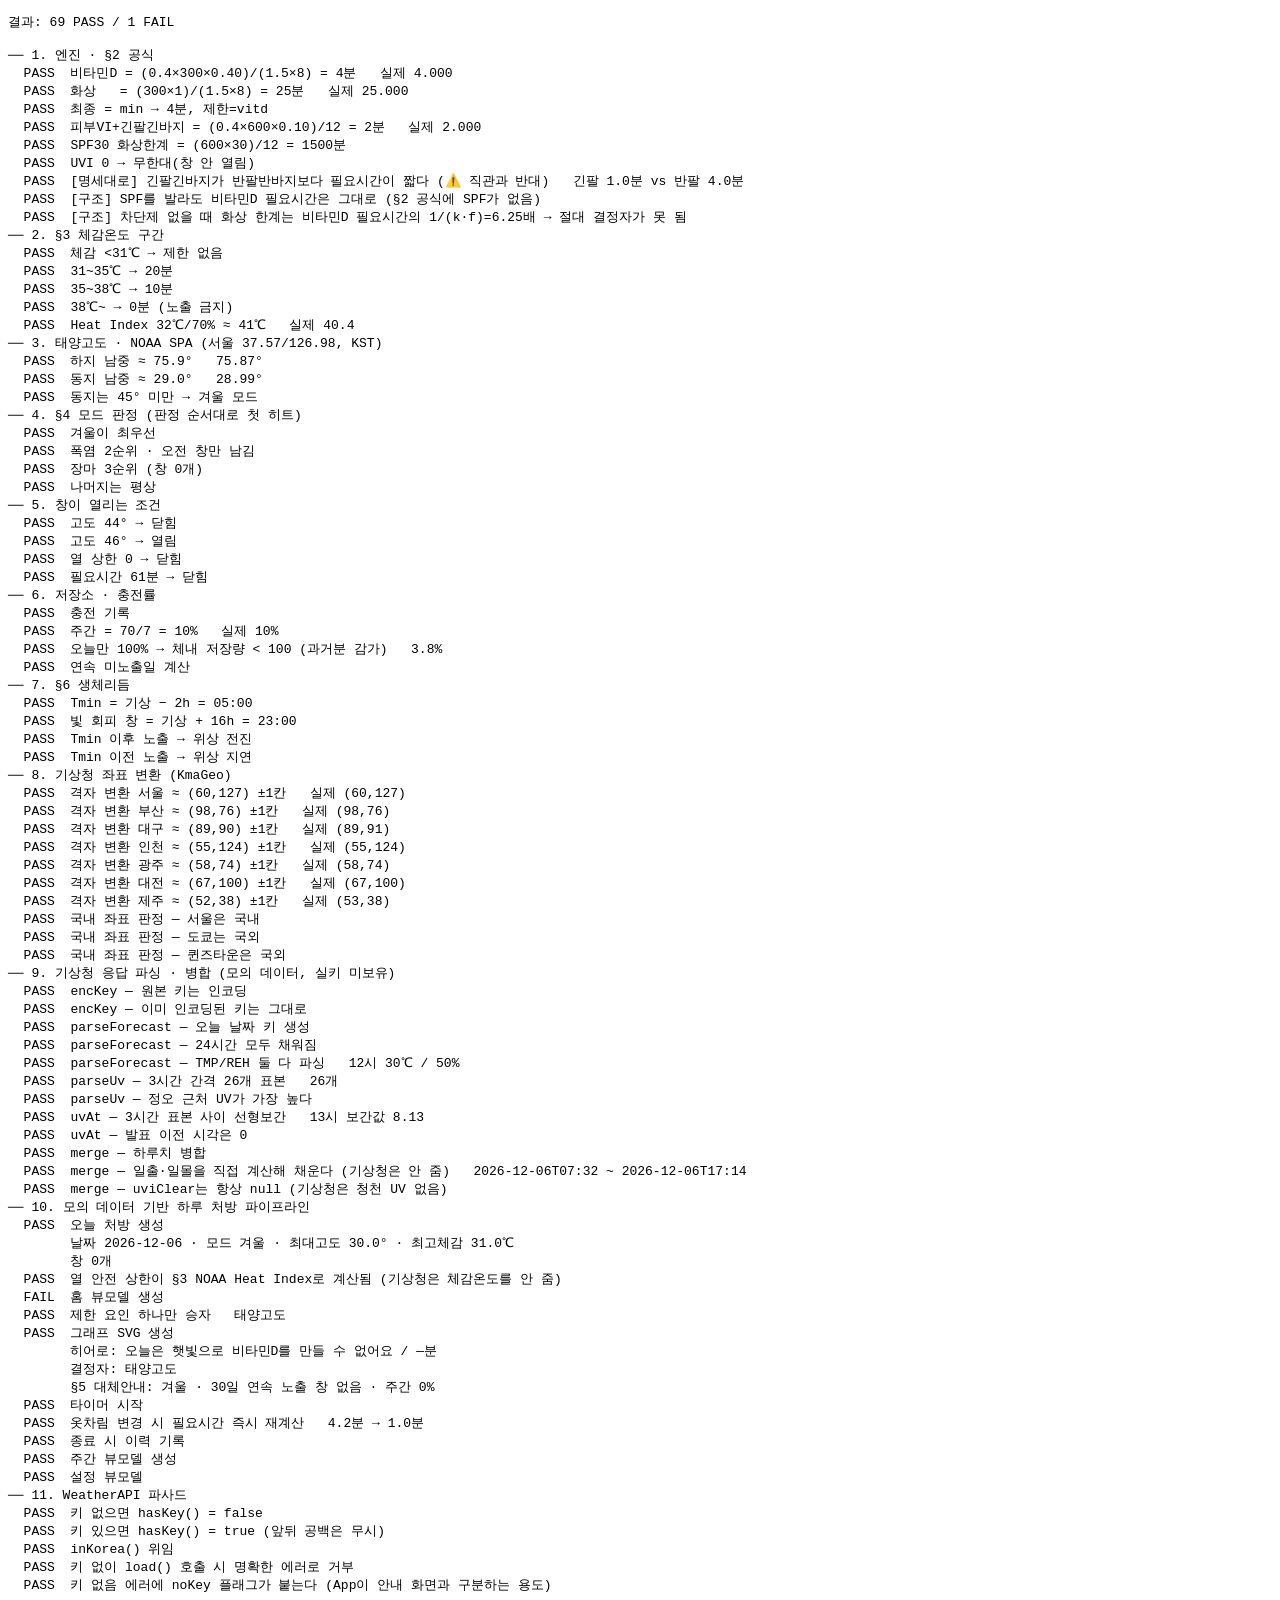
==== tests/smoke.html @ d5e83764 "일광 처방 프로토타입 — 기상청 API 기반 비타민D 노출 계산기 - core: 태양고도(NOAA SPA) · 계산 엔진(§2~§4,§6) · 기상청 단기예보+생활기상지수 연동 -" ====
<!DOCTYPE html>
<html lang="ko">
<head><meta charset="utf-8"><title>일광 처방 — 스모크 테스트</title></head>
<body>
<pre id="out">running…</pre>

<script src="../core/solar.js"></script>
<script src="../core/engine.js"></script>
<script src="../core/store.repo.js"></script>
<script src="../core/kma.geo.js"></script>
<script src="../core/providers/kma.provider.js"></script>
<script src="../core/weather.api.js"></script>
<script src="../shared/ui.js"></script>
<script src="../core/prescription.js"></script>
<script src="../shared/chart.js"></script>
<script src="../shared/notify.js"></script>
<script src="../features/onboarding/onboarding.service.js"></script>
<script src="../features/home/home.service.js"></script>
<script src="../features/timer/timer.service.js"></script>
<script src="../features/weekly/weekly.service.js"></script>
<script src="../features/settings/settings.service.js"></script>

<script>
var L = [], pass = 0, fail = 0;
function log(s) { L.push(s); }
function ok(name, cond, extra) {
  if (cond) { pass++; log('  PASS  ' + name + (extra ? '   ' + extra : '')); }
  else { fail++; log('  FAIL  ' + name + (extra ? '   ' + extra : '')); }
}
function near(a, b, tol) { return Math.abs(a - b) <= tol; }

/* ---------- 1. 엔진 단위 검증 (§2 공식 손계산 대조) ---------- */
log('── 1. 엔진 · §2 공식');
var r = Engine.computePoint({ uvi: 8, tempC: 25, rh: 50, skinType: 3, clothing: 'shortShort', spf: 1 });
ok('비타민D = (0.4×300×0.40)/(1.5×8) = 4분', near(r.vitd, 4, 0.001), '실제 ' + r.vitd.toFixed(3));
ok('화상   = (300×1)/(1.5×8) = 25분',        near(r.burn, 25, 0.001), '실제 ' + r.burn.toFixed(3));
ok('최종 = min → 4분, 제한=vitd',            near(r.minutes, 4, 0.001) && r.limitedBy === 'vitd');

var r2 = Engine.computePoint({ uvi: 8, tempC: 25, rh: 50, skinType: 6, clothing: 'longLong', spf: 30 });
ok('피부VI+긴팔긴바지 = (0.4×600×0.10)/12 = 2분', near(r2.vitd, 2, 0.001), '실제 ' + r2.vitd.toFixed(3));
ok('SPF30 화상한계 = (600×30)/12 = 1500분',       near(r2.burn, 1500, 0.01));

var r3 = Engine.computePoint({ uvi: 0, tempC: 25, rh: 50, skinType: 3, clothing: 'shortShort', spf: 1 });
ok('UVI 0 → 무한대(창 안 열림)', !isFinite(r3.minutes));

/* ⚠️ 명세 §2는 f_BSA를 분자에 둔다 → 옷을 더 입을수록 필요시간이 짧아진다.
   현재 동작을 '고정'해 두는 테스트. 조에서 공식을 뒤집기로 하면 이 테스트도 같이 뒤집을 것. */
var few = Engine.computePoint({ uvi: 8, tempC: 25, rh: 50, skinType: 3, clothing: 'longLong', spf: 1 }).vitd;
var many = Engine.computePoint({ uvi: 8, tempC: 25, rh: 50, skinType: 3, clothing: 'shortShort', spf: 1 }).vitd;
ok('[명세대로] 긴팔긴바지가 반팔반바지보다 필요시간이 짧다 (⚠️ 직관과 반대)',
   Engine.F_BSA_IN_DENOMINATOR ? few > many : few < many,
   '긴팔 ' + few.toFixed(1) + '분 vs 반팔 ' + many.toFixed(1) + '분');
ok('[구조] SPF를 발라도 비타민D 필요시간은 그대로 (§2 공식에 SPF가 없음)',
   Engine.computePoint({ uvi: 8, tempC: 25, rh: 50, skinType: 3, clothing: 'shortShort', spf: 50 }).vitd === many);
ok('[구조] 차단제 없을 때 화상 한계는 비타민D 필요시간의 1/(k·f)=6.25배 → 절대 결정자가 못 됨',
   Math.abs(Engine.computePoint({ uvi: 8, tempC: 25, rh: 50, skinType: 3, clothing: 'shortShort', spf: 1 }).burn / many - 6.25) < 0.01);

/* ---------- 2. §3 열 안전 상한 구간표 ---------- */
log('── 2. §3 체감온도 구간');
ok('체감 <31℃ → 제한 없음', Engine.heatCap(30).minutes === Infinity);
ok('31~35℃ → 20분',        Engine.heatCap(33).minutes === 20);
ok('35~38℃ → 10분',        Engine.heatCap(36).minutes === 10);
ok('38℃~ → 0분 (노출 금지)', Engine.heatCap(39).minutes === 0);
ok('Heat Index 32℃/70% ≈ 41℃', near(Engine.heatIndex(32, 70), 41, 1.5),
   '실제 ' + Engine.heatIndex(32, 70).toFixed(1));

/* ---------- 3. 태양고도 (NOAA) ---------- */
log('── 3. 태양고도 · NOAA SPA (서울 37.57/126.98, KST)');
ok('하지 남중 ≈ 75.9°', near(Solar.maxAltitude(2026, 6, 21, 37.57, 126.98, 9), 75.9, 0.3),
   Solar.maxAltitude(2026, 6, 21, 37.57, 126.98, 9).toFixed(2) + '°');
ok('동지 남중 ≈ 29.0°', near(Solar.maxAltitude(2026, 12, 21, 37.57, 126.98, 9), 29.0, 0.3),
   Solar.maxAltitude(2026, 12, 21, 37.57, 126.98, 9).toFixed(2) + '°');
ok('동지는 45° 미만 → 겨울 모드', Solar.maxAltitude(2026, 12, 21, 37.57, 126.98, 9) < 45);

/* ---------- 4. §4 모드 판정 우선순위 ---------- */
log('── 4. §4 모드 판정 (판정 순서대로 첫 히트)');
var W = [{ recommendStart: 600, recommendMinutes: 10 }, { recommendStart: 840, recommendMinutes: 12 }];
ok('겨울이 최우선', Engine.decideMode({ maxAltitude: 40, maxHeatIndexC: 40, windows: W }).id === 'winter');
var heat = Engine.decideMode({ maxAltitude: 70, maxHeatIndexC: 33, windows: W });
ok('폭염 2순위 · 오전 창만 남김', heat.id === 'heat' && heat.windows.length === 1);
ok('장마 3순위 (창 0개)', Engine.decideMode({ maxAltitude: 70, maxHeatIndexC: 25, windows: [] }).id === 'cloudy');
ok('나머지는 평상',     Engine.decideMode({ maxAltitude: 70, maxHeatIndexC: 25, windows: W }).id === 'normal');

/* ---------- 5. 창 열림 3조건 ---------- */
log('── 5. 창이 열리는 조건');
var okr = { heat: Infinity, minutes: 20 };
ok('고도 44° → 닫힘', Engine.isOpen(44, okr) === false);
ok('고도 46° → 열림', Engine.isOpen(46, okr) === true);
ok('열 상한 0 → 닫힘', Engine.isOpen(60, { heat: 0, minutes: 5 }) === false);
ok('필요시간 61분 → 닫힘', Engine.isOpen(60, { heat: Infinity, minutes: 61 }) === false);

/* ---------- 6. 저장소 · 충전률 · 반감기 ---------- */
log('── 6. 저장소 · 충전률');
Repo.reset();
Repo.setProfile({ onboarded: true, skinType: 3, clothing: 'shortShort', spf: 1, wakeTime: '07:00' });
var todayKey = Engine.dayKey(new Date());
Repo.addCharge(todayKey, 70);
ok('충전 기록', Repo.getDaily()[todayKey] === 70);
var wk = Engine.weeklyCharge(Repo.getDaily());
ok('주간 = 70/7 = 10%', wk.percent === 10, '실제 ' + wk.percent + '%');
var d2 = {}; d2[todayKey] = 100;
ok('오늘만 100% → 체내 저장량 < 100 (과거분 감가)', Engine.bodyStore(d2) < 100 && Engine.bodyStore(d2) > 3,
   Engine.bodyStore(d2).toFixed(1) + '%');
ok('연속 미노출일 계산', Engine.consecutiveMissDays({}, false) >= 1);

/* ---------- 7. §6 생체리듬 ---------- */
log('── 7. §6 생체리듬');
var c = Engine.circadian(UI.timeToMin('07:00'), 600);
ok('Tmin = 기상 − 2h = 05:00', UI.hm(c.tmin) === '05:00');
ok('빛 회피 창 = 기상 + 16h = 23:00', UI.hm(c.avoidStart) === '23:00');
ok('Tmin 이후 노출 → 위상 전진', c.phase === 'advance');
ok('Tmin 이전 노출 → 위상 지연', Engine.circadian(UI.timeToMin('07:00'), 240).phase === 'delay');

/* ---------- 8. 기상청 좌표 변환 ---------- */
log('── 8. 기상청 좌표 변환 (KmaGeo)');
/* 시청 좌표(위경도)로 계산한 값과 기상청 공식 관측지점 격자값을 비교한다.
   두 좌표가 미세하게 달라 경계에서 ±1칸 어긋날 수 있으므로 허용오차를 둔다 —
   실패하면 알고리즘 문제, 1칸 이내 차이는 좌표 기준점 차이일 뿐 문제 없음. */
[['서울',37.5665,126.9780,60,127],['부산',35.1796,129.0756,98,76],
 ['대구',35.8714,128.6014,89,90],['인천',37.4563,126.7052,55,124],
 ['광주',35.1595,126.8526,58,74],['대전',36.3504,127.3845,67,100],
 ['제주',33.4996,126.5312,52,38]].forEach(function (c) {
  var g = KmaGeo.toGrid(c[1], c[2]);
  ok('격자 변환 ' + c[0] + ' ≈ (' + c[3] + ',' + c[4] + ') ±1칸',
     Math.abs(g.nx - c[3]) <= 1 && Math.abs(g.ny - c[4]) <= 1,
     '실제 (' + g.nx + ',' + g.ny + ')');
});
ok('국내 좌표 판정 — 서울은 국내', KmaGeo.inKorea(37.57, 126.98) === true);
ok('국내 좌표 판정 — 도쿄는 국외', KmaGeo.inKorea(35.68, 139.69) === false);
ok('국내 좌표 판정 — 퀸즈타운은 국외', KmaGeo.inKorea(-45.03, 168.66) === false);

/* ---------- 9. 기상청 응답 파싱·병합 (KmaProvider) ----------
   ⚠️ 실서비스키가 없어 네트워크 호출 대신, 공공데이터포털 문서(Swagger) 그대로의
   응답 구조로 모의 데이터를 만들어 파싱·병합·처방 파이프라인을 검증한다.
   실제 키가 생기면 설정 화면의 "연결 확인" 버튼으로 최종 확인해야 한다. */
log('── 9. 기상청 응답 파싱 · 병합 (모의 데이터, 실키 미보유)');

var _ = KmaProvider._;
ok('encKey — 원본 키는 인코딩', _.encKey('ab+c/d') === encodeURIComponent('ab+c/d'));
ok('encKey — 이미 인코딩된 키는 그대로', _.encKey('ab%2Bc') === 'ab%2Bc');

/* 단기예보 응답 모양 그대로: category TMP/REH, fcstDate/fcstTime/fcstValue */
function fcstItem(dateStr, hour, cat, val) {
  return { category: cat, fcstDate: dateStr, fcstTime: (hour < 10 ? '0' + hour : hour) + '00', fcstValue: String(val) };
}
var today = new Date();
var y = today.getFullYear(), mo = today.getMonth() + 1, d = today.getDate();
var dateStr = '' + y + (mo < 10 ? '0' + mo : mo) + (d < 10 ? '0' + d : d);
var dateKey = y + '-' + (mo < 10 ? '0' + mo : mo) + '-' + (d < 10 ? '0' + d : d);

var fcstItems = [];
for (var h = 0; h < 24; h++) {
  /* 한여름 서울과 비슷한 형태의 곡선 — 정오 근처 최고 */
  var temp = 22 + 8 * Math.max(0, Math.sin((h - 6) / 12 * Math.PI));
  var rh = 75 - 25 * Math.max(0, Math.sin((h - 6) / 12 * Math.PI));
  fcstItems.push(fcstItem(dateStr, h, 'TMP', temp.toFixed(1)));
  fcstItems.push(fcstItem(dateStr, h, 'REH', rh.toFixed(0)));
}
var parsedFcst = _.parseForecast(fcstItems);
ok('parseForecast — 오늘 날짜 키 생성', !!parsedFcst[dateKey]);
ok('parseForecast — 24시간 모두 채워짐', Object.keys(parsedFcst[dateKey]).length === 24);
ok('parseForecast — TMP/REH 둘 다 파싱', parsedFcst[dateKey][12].tempC > 25 && parsedFcst[dateKey][12].rh > 0,
   '12시 ' + parsedFcst[dateKey][12].tempC + '℃ / ' + parsedFcst[dateKey][12].rh + '%');

/* 생활기상지수 응답 모양 그대로: h0~h75, 3시간 간격, 06시 발표 기준 여름 UVI 곡선 */
var uvBase = new Date(today.getFullYear(), today.getMonth(), today.getDate(), 6, 0, 0);
var uvItem = { areaNo: '1100000000', date: dateStr + '06' };
for (var hh = 0; hh <= 75; hh += 3) {
  var hourOfDay = (6 + hh) % 24;
  var v = Math.max(0, 9 * Math.sin((hourOfDay - 6) / 12 * Math.PI));
  uvItem['h' + hh] = v.toFixed(1);
}
var parsedUv = _.parseUv({ item: uvItem, base: uvBase });
ok('parseUv — 3시간 간격 26개 표본', parsedUv.length === 26, parsedUv.length + '개');
ok('parseUv — 정오 근처 UV가 가장 높다',
   parsedUv.reduce(function (m, p) { return Math.max(m, p.uvi); }, 0) > 7);

var noonMs = new Date(today.getFullYear(), today.getMonth(), today.getDate(), 13, 0, 0).getTime();
var interp = _.uvAt(parsedUv, noonMs);
ok('uvAt — 3시간 표본 사이 선형보간', interp > 0 && interp < 10, '13시 보간값 ' + interp.toFixed(2));
ok('uvAt — 발표 이전 시각은 0', _.uvAt(parsedUv, uvBase.getTime() - 3600000) === 0);

var loc = { lat: 37.5665, lon: 126.9780, name: '서울' };
var mergedDays = _.merge(parsedFcst, parsedUv, loc);
ok('merge — 하루치 병합', mergedDays.length === 1 && mergedDays[0].date === dateKey);
ok('merge — 일출·일몰을 직접 계산해 채운다 (기상청은 안 줌)',
   !!mergedDays[0].sunrise && !!mergedDays[0].sunset,
   mergedDays[0].sunrise + ' ~ ' + mergedDays[0].sunset);
ok('merge — uviClear는 항상 null (기상청은 청천 UV 없음)',
   mergedDays[0].hourly[12].uviClear === null);

/* ---------- 10. 모의 데이터로 처방 파이프라인 전체 실행 ---------- */
log('── 10. 모의 데이터 기반 하루 처방 파이프라인');
Repo.reset();
Repo.setProfile({ onboarded: true, skinType: 3, clothing: 'shortShort', spf: 1, wakeTime: '07:00' });
Repo.setLocation(loc);

var weather = {
  source: 'kma', fetchedAt: Date.now(), dateKey: dateKey,
  utcOffsetSeconds: 9 * 3600, timezone: 'Asia/Seoul',
  lat: loc.lat, lon: loc.lon, days: mergedDays
};

var profile = Repo.getProfile();
var rx = Prescription.forToday(weather, loc, profile);
ok('오늘 처방 생성', !!rx);
log('        날짜 ' + rx.dateKey + ' · 모드 ' + rx.mode.label +
    ' · 최대고도 ' + rx.maxAltitude.toFixed(1) + '° · 최고체감 ' + rx.maxHeatIndexC.toFixed(1) + '℃');
log('        창 ' + rx.windows.length + '개' +
    rx.windows.map(function (x) {
      return ' [' + UI.hm(x.start) + '~' + UI.hm(x.end) + ' → ' +
             UI.hm(x.recommendStart) + '부터 ' + x.recommendMinutes + '분, 제한=' + x.best.limitedBy + ']';
    }).join(''));

rx.windows.forEach(function (x) {
  ok('창 내부 고도 ≥45°', x.best.altitude >= 45, x.best.altitude.toFixed(1) + '°');
  ok('창 내부 필요시간 ≤60분', x.recommendMinutes <= 60, x.recommendMinutes + '분');
});
ok('열 안전 상한이 §3 NOAA Heat Index로 계산됨 (기상청은 체감온도를 안 줌)',
   rx.nowPoint.heatFromForecast === false);

var m = HomeService.build(rx, { stale: false });
ok('홈 뷰모델 생성', !!m && !!m.hero && m.limits.length === 3);
ok('제한 요인 하나만 승자', m.limits.filter(function (l) { return l.win; }).length === 1,
   m.limits.filter(function (l) { return l.win; }).map(function (l) { return l.name; }).join());
ok('그래프 SVG 생성', m.chart.indexOf('<svg') === 0);
log('        히어로: ' + (m.hero.kicker || m.hero.headline) + ' / ' + (m.hero.minutes || '—') + '분');
log('        결정자: ' + m.limits.filter(function (l) { return l.win; })[0].name);
if (m.gap) log('        §5 대체안내: ' + m.gap.title + ' · 주간 ' + m.gap.weeklyPercent + '%');

/* 타이머 — 누적 선량 방식 */
TimerService.start(rx, rx.targetWindow);
var snap = TimerService.tick();
ok('타이머 시작', TimerService.isRunning() && snap.percent >= 0);
var before = snap.requiredMin;
Repo.setProfile({ clothing: 'longLong' });
var after = TimerService.tick().requiredMin;
ok('옷차림 변경 시 필요시간 즉시 재계산', Math.abs(after - before) > 0.001,
   before.toFixed(1) + '분 → ' + after.toFixed(1) + '분');
var fin = TimerService.stop();
ok('종료 시 이력 기록', Repo.getSessions().length === 1 && fin.minutes >= 1);

var wm = WeeklyService.build(weather, loc, Repo.getProfile());
ok('주간 뷰모델 생성', wm.bars.length === 7);
ok('설정 뷰모델', !!SettingsService.model().profile);

/* ---------- 11. WeatherAPI 파사드 — 키 유무·국내 판정 ----------
   서비스키는 이제 앱 기능(localStorage)이 아니라 config.local.js가 채우는
   window.KMA_SERVICE_KEY 전역 하나뿐이다. 여기서는 그 전역을 직접 조작해 검증한다. */
log('── 11. WeatherAPI 파사드');
window.KMA_SERVICE_KEY = '';
ok('키 없으면 hasKey() = false', WeatherAPI.hasKey() === false);
window.KMA_SERVICE_KEY = '  dummy-key  ';
ok('키 있으면 hasKey() = true (앞뒤 공백은 무시)', WeatherAPI.hasKey() === true);
ok('inKorea() 위임', WeatherAPI.inKorea(37.57, 126.98) === true && WeatherAPI.inKorea(28.61, 77.21) === false);

window.KMA_SERVICE_KEY = '';
var rejected = false, taggedNoKey = false;
WeatherAPI.load(loc, true).catch(function (e) {
  rejected = /서비스키/.test(e.message);
  taggedNoKey = e.noKey === true;
}).then(function () {
  ok('키 없이 load() 호출 시 명확한 에러로 거부', rejected);
  ok('키 없음 에러에 noKey 플래그가 붙는다 (App이 안내 화면과 구분하는 용도)', taggedNoKey);
  done();
});

function done() {
  Repo.reset();
  L.unshift('결과: ' + pass + ' PASS / ' + fail + ' FAIL\n');
  document.getElementById('out').textContent = L.join('\n');
  document.title = fail ? 'FAIL ' + fail : 'ALL PASS ' + pass;
}
</script>
</body>
</html>
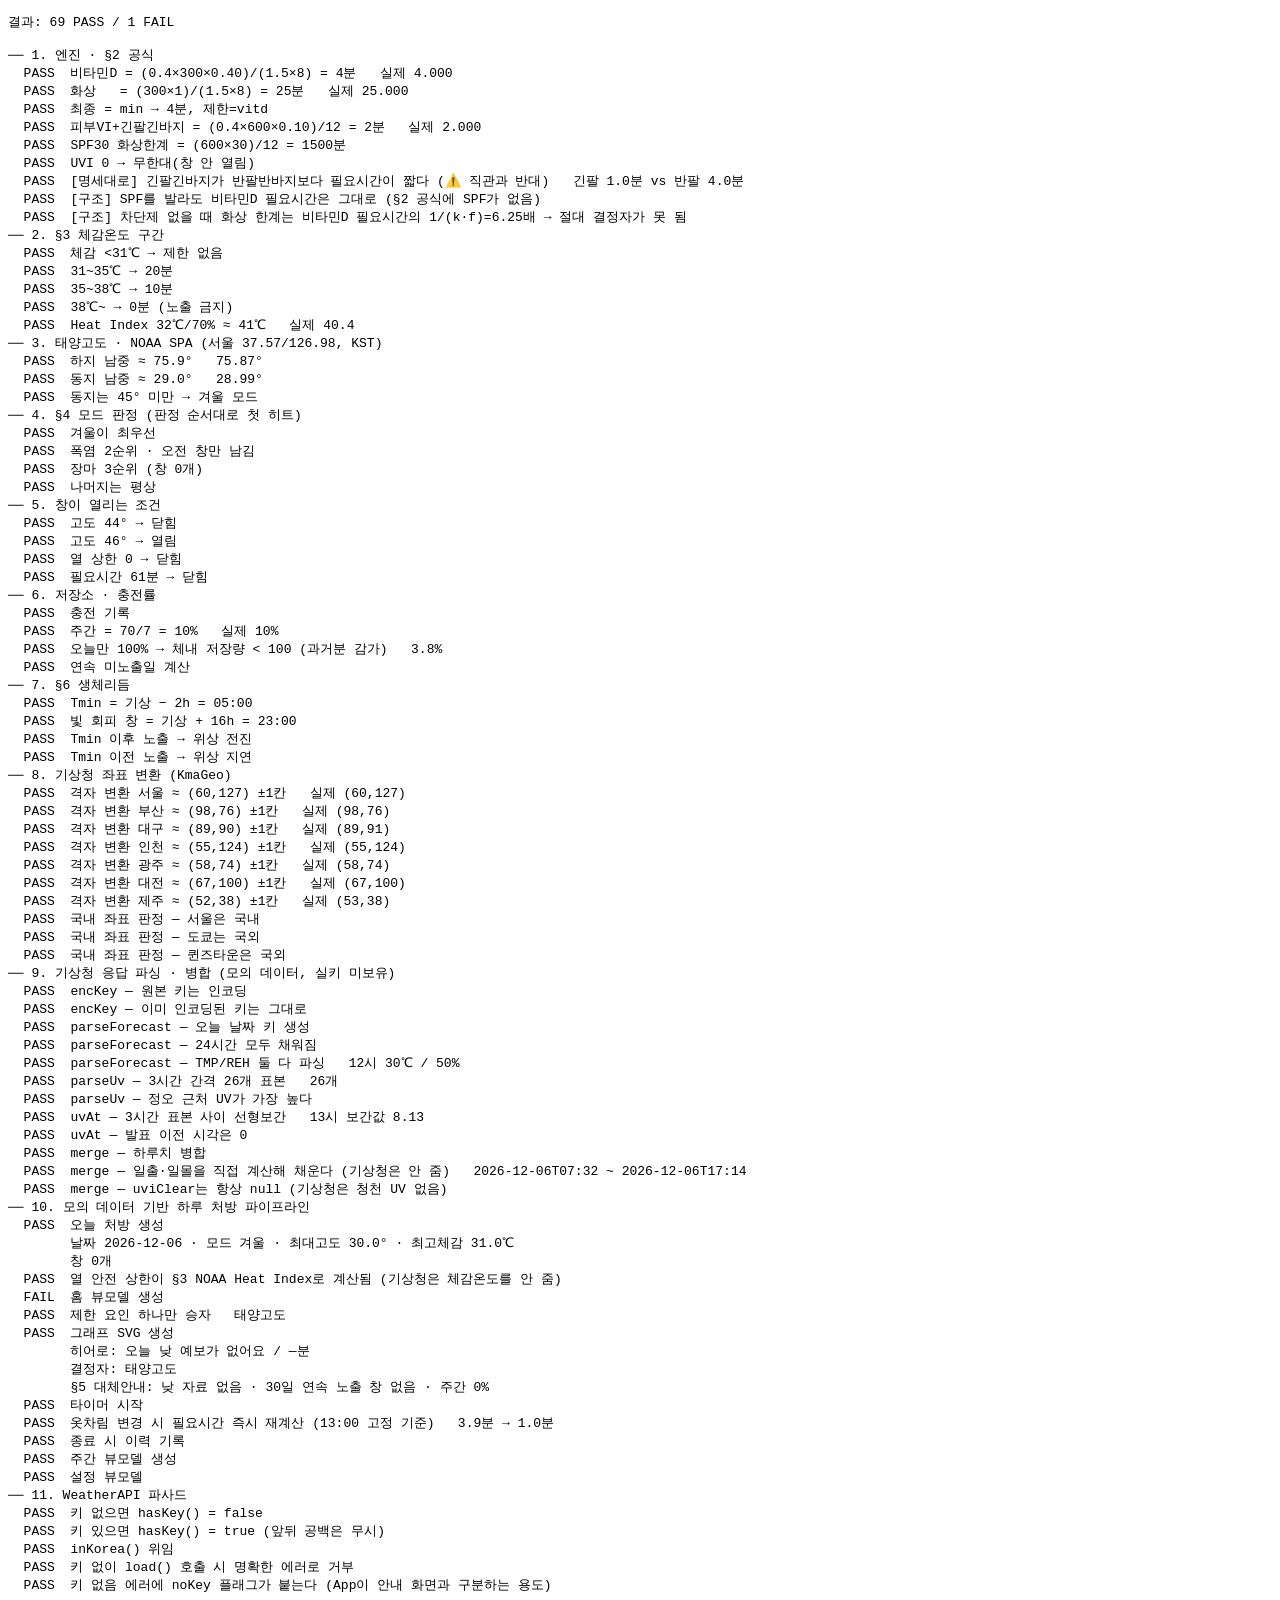
==== commit 5368da92: "지역 시도별 분류(63곳) + 1시간 주기 자동 갱신 - 기상청 생활기상지수 지점코드를 실제 API로 전부 검증해 63곳만 수록   · 강원 51 / 전북 52 (특별자치도 신규 " ====
--- a/tests/smoke.html
+++ b/tests/smoke.html
@@ -228,17 +228,27 @@
 log('        결정자: ' + m.limits.filter(function (l) { return l.win; })[0].name);
 if (m.gap) log('        §5 대체안내: ' + m.gap.title + ' · 주간 ' + m.gap.weeklyPercent + '%');
 
-/* 타이머 — 누적 선량 방식 */
+/* 타이머 — 누적 선량 방식.
+   '지금'을 정오 13:00으로 고정해 검사한다. 실제 시계에 맡기면 밤에 돌릴 때
+   UVI가 0이라 필요시간이 Infinity가 되어 테스트가 시각에 따라 흔들린다. */
+var _realLocalNow = Prescription.localNow;
+Prescription.localNow = function () {
+  return { date: new Date(), minute: 13 * 60, key: dateKey };
+};
+
 TimerService.start(rx, rx.targetWindow);
 var snap = TimerService.tick();
 ok('타이머 시작', TimerService.isRunning() && snap.percent >= 0);
 var before = snap.requiredMin;
 Repo.setProfile({ clothing: 'longLong' });
 var after = TimerService.tick().requiredMin;
-ok('옷차림 변경 시 필요시간 즉시 재계산', Math.abs(after - before) > 0.001,
+ok('옷차림 변경 시 필요시간 즉시 재계산 (13:00 고정 기준)',
+   isFinite(before) && isFinite(after) && Math.abs(after - before) > 0.001,
    before.toFixed(1) + '분 → ' + after.toFixed(1) + '분');
 var fin = TimerService.stop();
 ok('종료 시 이력 기록', Repo.getSessions().length === 1 && fin.minutes >= 1);
+
+Prescription.localNow = _realLocalNow;
 
 var wm = WeeklyService.build(weather, loc, Repo.getProfile());
 ok('주간 뷰모델 생성', wm.bars.length === 7);
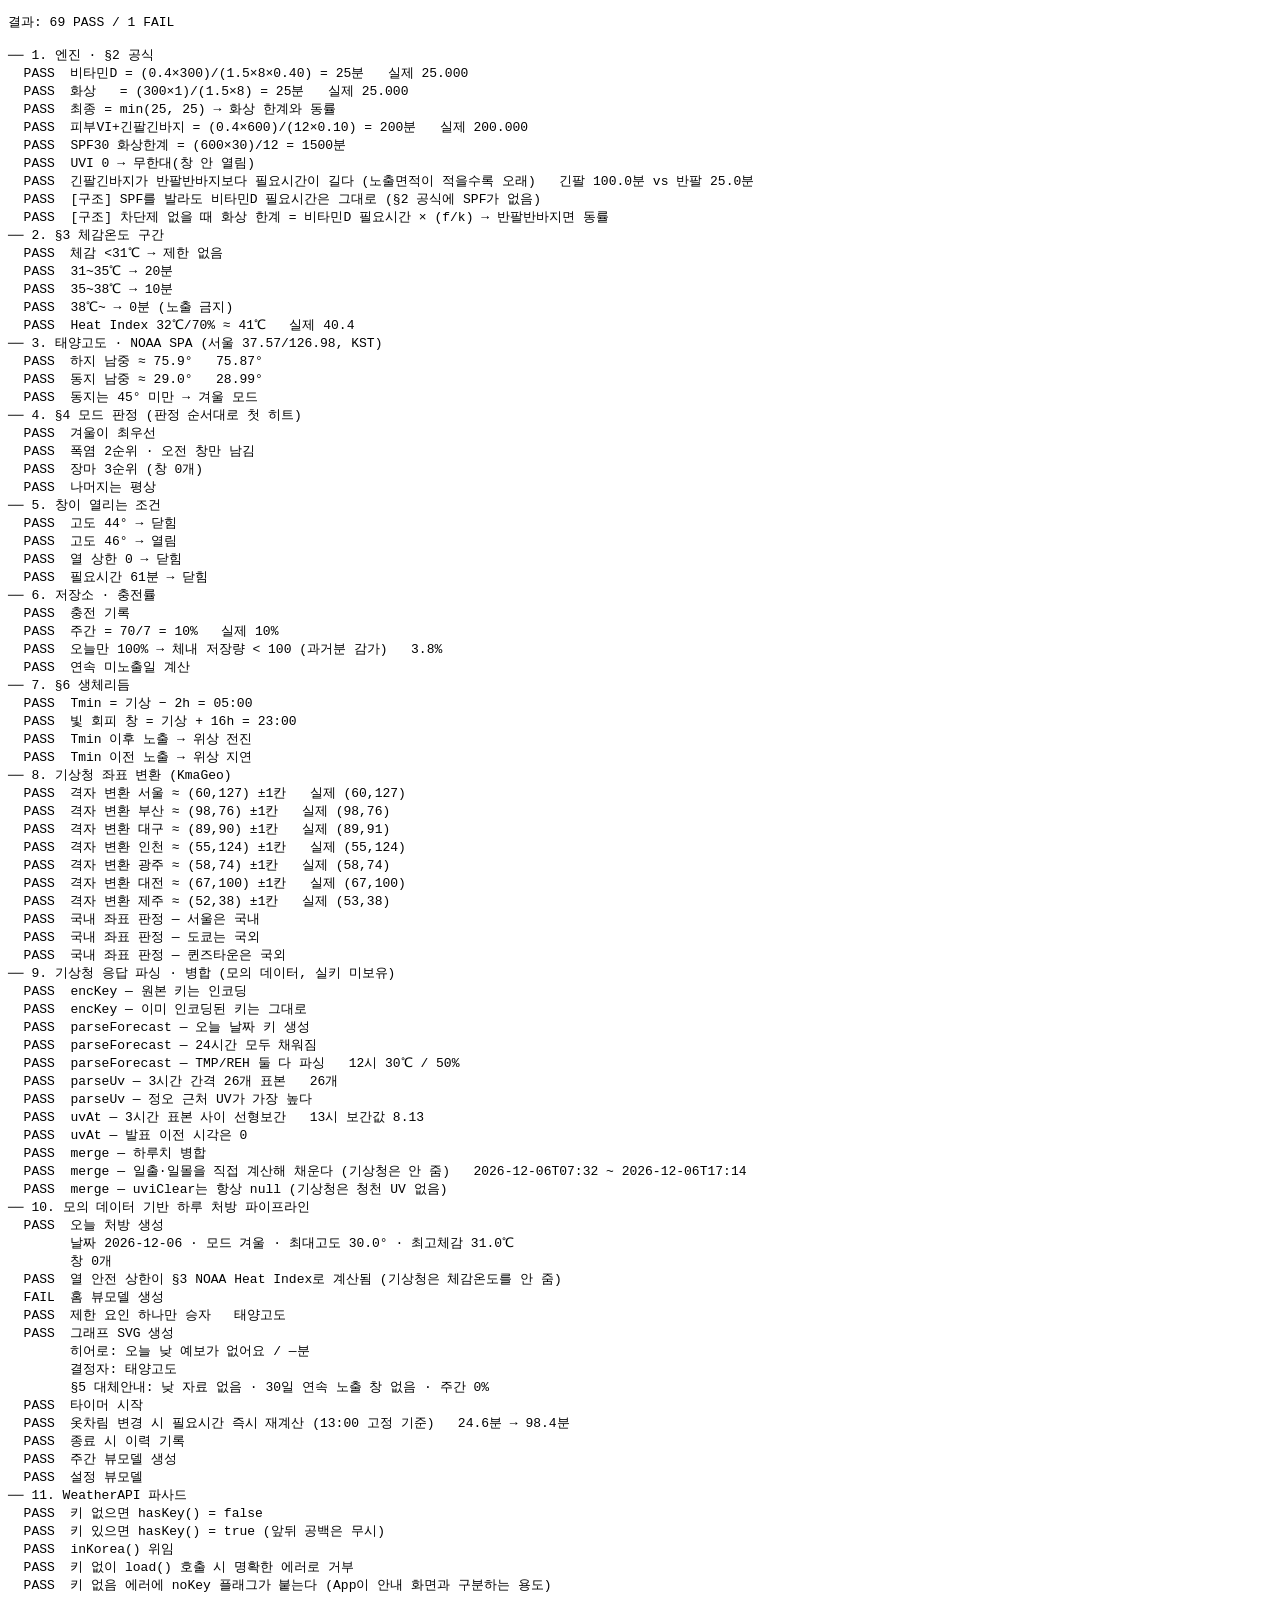
==== commit 222af113: "f_BSA를 분모로 확정 — 옷을 껴입을수록 필요시간이 늘어나도록 명세 §2 원문은 f_BSA가 분자라 옷을 더 입을수록 시간이 짧아지는 역전이 있었다. 총 생성량 = 조사강도 x" ====
--- a/tests/smoke.html
+++ b/tests/smoke.html
@@ -32,28 +32,28 @@
 /* ---------- 1. 엔진 단위 검증 (§2 공식 손계산 대조) ---------- */
 log('── 1. 엔진 · §2 공식');
 var r = Engine.computePoint({ uvi: 8, tempC: 25, rh: 50, skinType: 3, clothing: 'shortShort', spf: 1 });
-ok('비타민D = (0.4×300×0.40)/(1.5×8) = 4분', near(r.vitd, 4, 0.001), '실제 ' + r.vitd.toFixed(3));
+ok('비타민D = (0.4×300)/(1.5×8×0.40) = 25분', near(r.vitd, 25, 0.001), '실제 ' + r.vitd.toFixed(3));
 ok('화상   = (300×1)/(1.5×8) = 25분',        near(r.burn, 25, 0.001), '실제 ' + r.burn.toFixed(3));
-ok('최종 = min → 4분, 제한=vitd',            near(r.minutes, 4, 0.001) && r.limitedBy === 'vitd');
+ok('최종 = min(25, 25) → 화상 한계와 동률',   near(r.minutes, 25, 0.001));
 
 var r2 = Engine.computePoint({ uvi: 8, tempC: 25, rh: 50, skinType: 6, clothing: 'longLong', spf: 30 });
-ok('피부VI+긴팔긴바지 = (0.4×600×0.10)/12 = 2분', near(r2.vitd, 2, 0.001), '실제 ' + r2.vitd.toFixed(3));
+ok('피부VI+긴팔긴바지 = (0.4×600)/(12×0.10) = 200분', near(r2.vitd, 200, 0.001), '실제 ' + r2.vitd.toFixed(3));
 ok('SPF30 화상한계 = (600×30)/12 = 1500분',       near(r2.burn, 1500, 0.01));
 
 var r3 = Engine.computePoint({ uvi: 0, tempC: 25, rh: 50, skinType: 3, clothing: 'shortShort', spf: 1 });
 ok('UVI 0 → 무한대(창 안 열림)', !isFinite(r3.minutes));
 
-/* ⚠️ 명세 §2는 f_BSA를 분자에 둔다 → 옷을 더 입을수록 필요시간이 짧아진다.
-   현재 동작을 '고정'해 두는 테스트. 조에서 공식을 뒤집기로 하면 이 테스트도 같이 뒤집을 것. */
+/* f_BSA는 분모로 확정 → 옷을 더 껴입을수록(노출면적↓) 필요시간이 길어진다.
+   명세 원문(분자)으로 되돌리면 이 테스트도 같이 뒤집어야 한다. */
 var few = Engine.computePoint({ uvi: 8, tempC: 25, rh: 50, skinType: 3, clothing: 'longLong', spf: 1 }).vitd;
 var many = Engine.computePoint({ uvi: 8, tempC: 25, rh: 50, skinType: 3, clothing: 'shortShort', spf: 1 }).vitd;
-ok('[명세대로] 긴팔긴바지가 반팔반바지보다 필요시간이 짧다 (⚠️ 직관과 반대)',
+ok('긴팔긴바지가 반팔반바지보다 필요시간이 길다 (노출면적이 적을수록 오래)',
    Engine.F_BSA_IN_DENOMINATOR ? few > many : few < many,
    '긴팔 ' + few.toFixed(1) + '분 vs 반팔 ' + many.toFixed(1) + '분');
 ok('[구조] SPF를 발라도 비타민D 필요시간은 그대로 (§2 공식에 SPF가 없음)',
    Engine.computePoint({ uvi: 8, tempC: 25, rh: 50, skinType: 3, clothing: 'shortShort', spf: 50 }).vitd === many);
-ok('[구조] 차단제 없을 때 화상 한계는 비타민D 필요시간의 1/(k·f)=6.25배 → 절대 결정자가 못 됨',
-   Math.abs(Engine.computePoint({ uvi: 8, tempC: 25, rh: 50, skinType: 3, clothing: 'shortShort', spf: 1 }).burn / many - 6.25) < 0.01);
+ok('[구조] 차단제 없을 때 화상 한계 = 비타민D 필요시간 × (f/k) → 반팔반바지면 동률',
+   Math.abs(Engine.computePoint({ uvi: 8, tempC: 25, rh: 50, skinType: 3, clothing: 'shortShort', spf: 1 }).burn / many - 1.0) < 0.01);
 
 /* ---------- 2. §3 열 안전 상한 구간표 ---------- */
 log('── 2. §3 체감온도 구간');
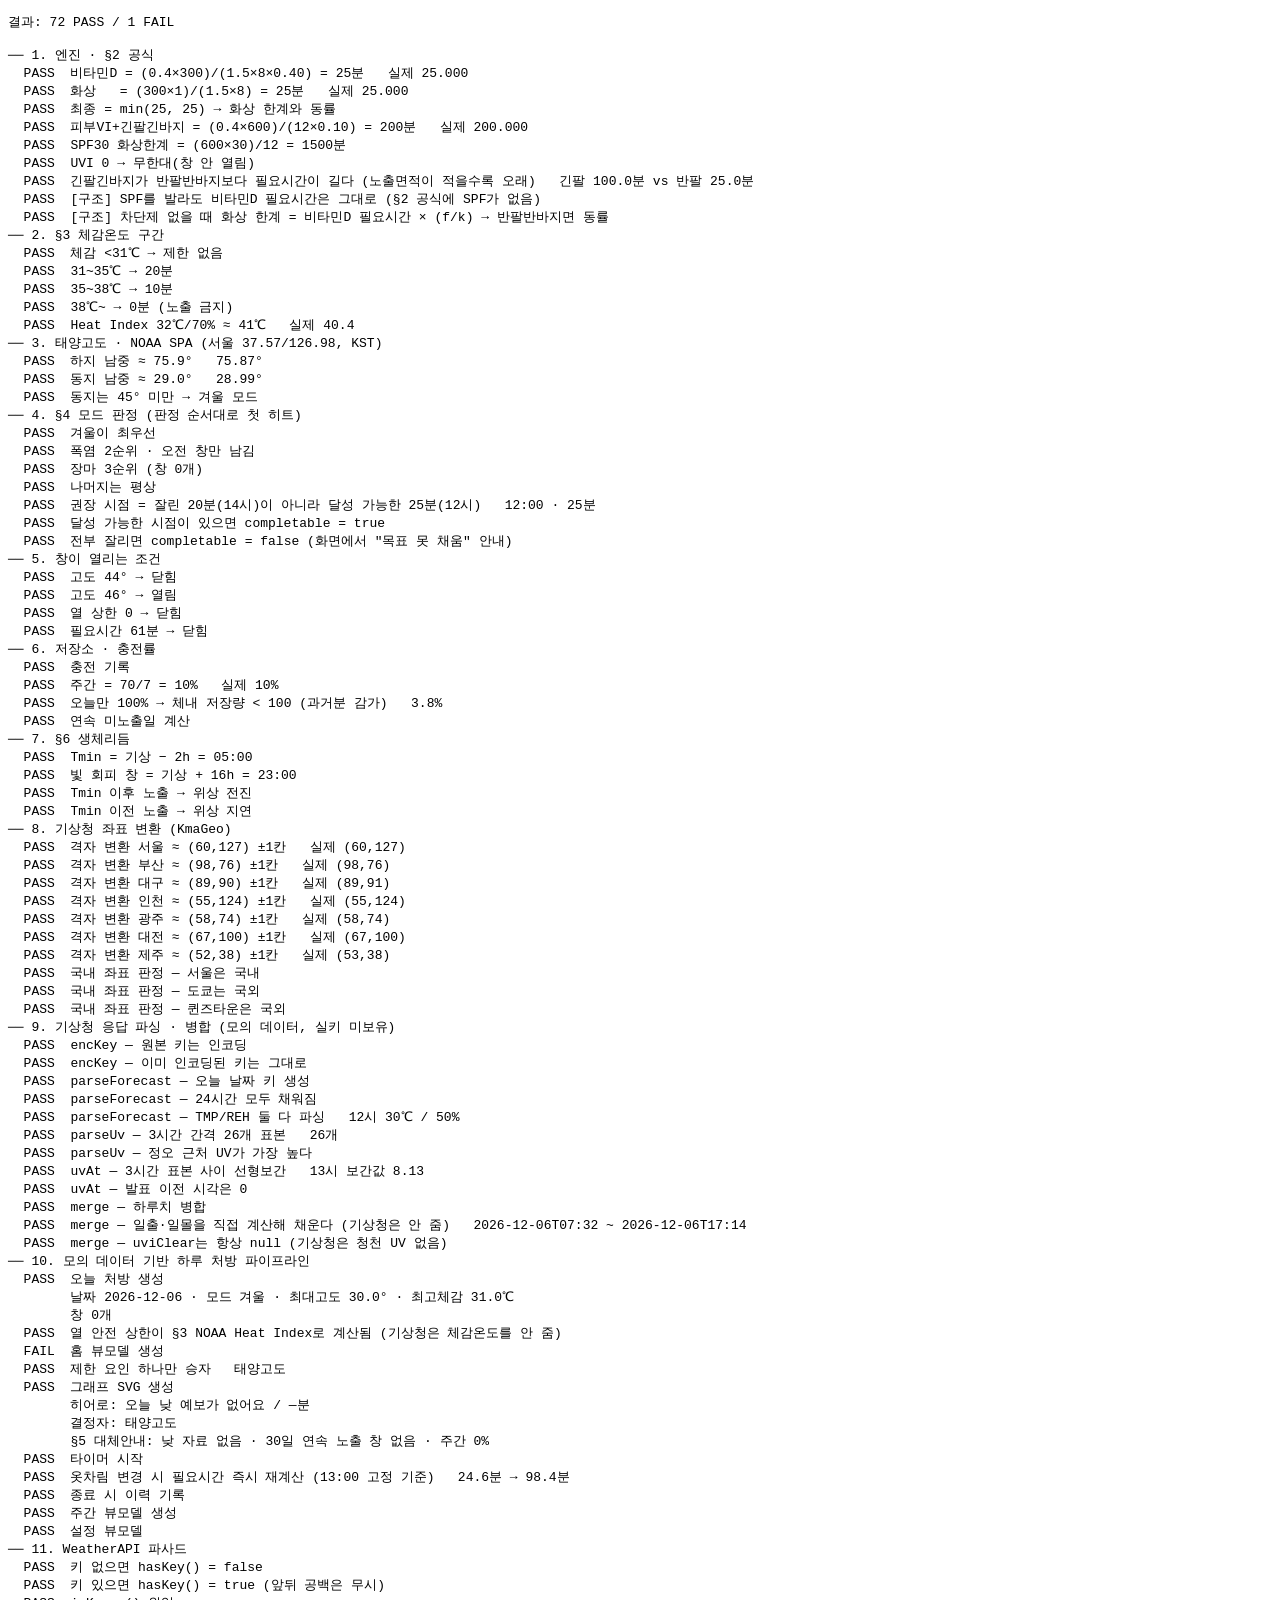
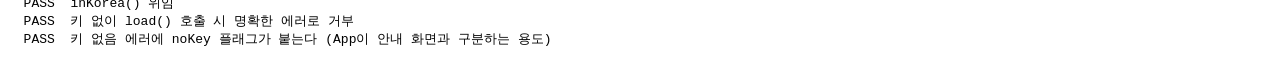
==== commit 47681879: "열 상한에 걸리는 문제 해결 — 권장 시각 선정 + 나눠 쬐기 안내 원인: 창 안에서 '필요시간이 가장 짧은' 시각을 권장으로 뽑다 보니, 열 상한에 20분으로 잘려서 짧아진 시각" ====
--- a/tests/smoke.html
+++ b/tests/smoke.html
@@ -80,6 +80,29 @@
 ok('폭염 2순위 · 오전 창만 남김', heat.id === 'heat' && heat.windows.length === 1);
 ok('장마 3순위 (창 0개)', Engine.decideMode({ maxAltitude: 70, maxHeatIndexC: 25, windows: [] }).id === 'cloudy');
 ok('나머지는 평상',     Engine.decideMode({ maxAltitude: 70, maxHeatIndexC: 25, windows: W }).id === 'normal');
+
+/* 권장 시점은 '안전 한계에 잘린 짧은 시각'이 아니라
+   '목표를 실제로 채울 수 있는 시각'이어야 한다 */
+(function () {
+  function pt(min, vitd, burn, heat) {
+    return { minuteOfDay: min, vitd: vitd, burn: burn, heat: heat,
+             minutes: Math.min(vitd, burn, heat), open: true,
+             limitedBy: Math.min(vitd,burn,heat) === heat ? 'heat' : (Math.min(vitd,burn,heat) === burn ? 'burn' : 'vitd') };
+  }
+  // 12시: 25분(달성 가능) / 14시: 열 상한 20분에 잘림
+  var w = Engine.findWindows([
+    pt(720, 25, 40, Infinity),
+    pt(780, 33, 40, 20)
+  ])[0];
+  ok('권장 시점 = 잘린 20분(14시)이 아니라 달성 가능한 25분(12시)',
+     w.recommendStart === 720 && w.recommendMinutes === 25,
+     UI.hm(w.recommendStart) + ' · ' + w.recommendMinutes + '분');
+  ok('달성 가능한 시점이 있으면 completable = true', w.completable === true);
+
+  // 전 구간이 잘리는 경우엔 기존대로 최소값을 쓰되 completable=false로 표시
+  var w2 = Engine.findWindows([pt(720, 60, 40, 20), pt(780, 55, 40, 20)])[0];
+  ok('전부 잘리면 completable = false (화면에서 "목표 못 채움" 안내)', w2.completable === false);
+})();
 
 /* ---------- 5. 창 열림 3조건 ---------- */
 log('── 5. 창이 열리는 조건');
